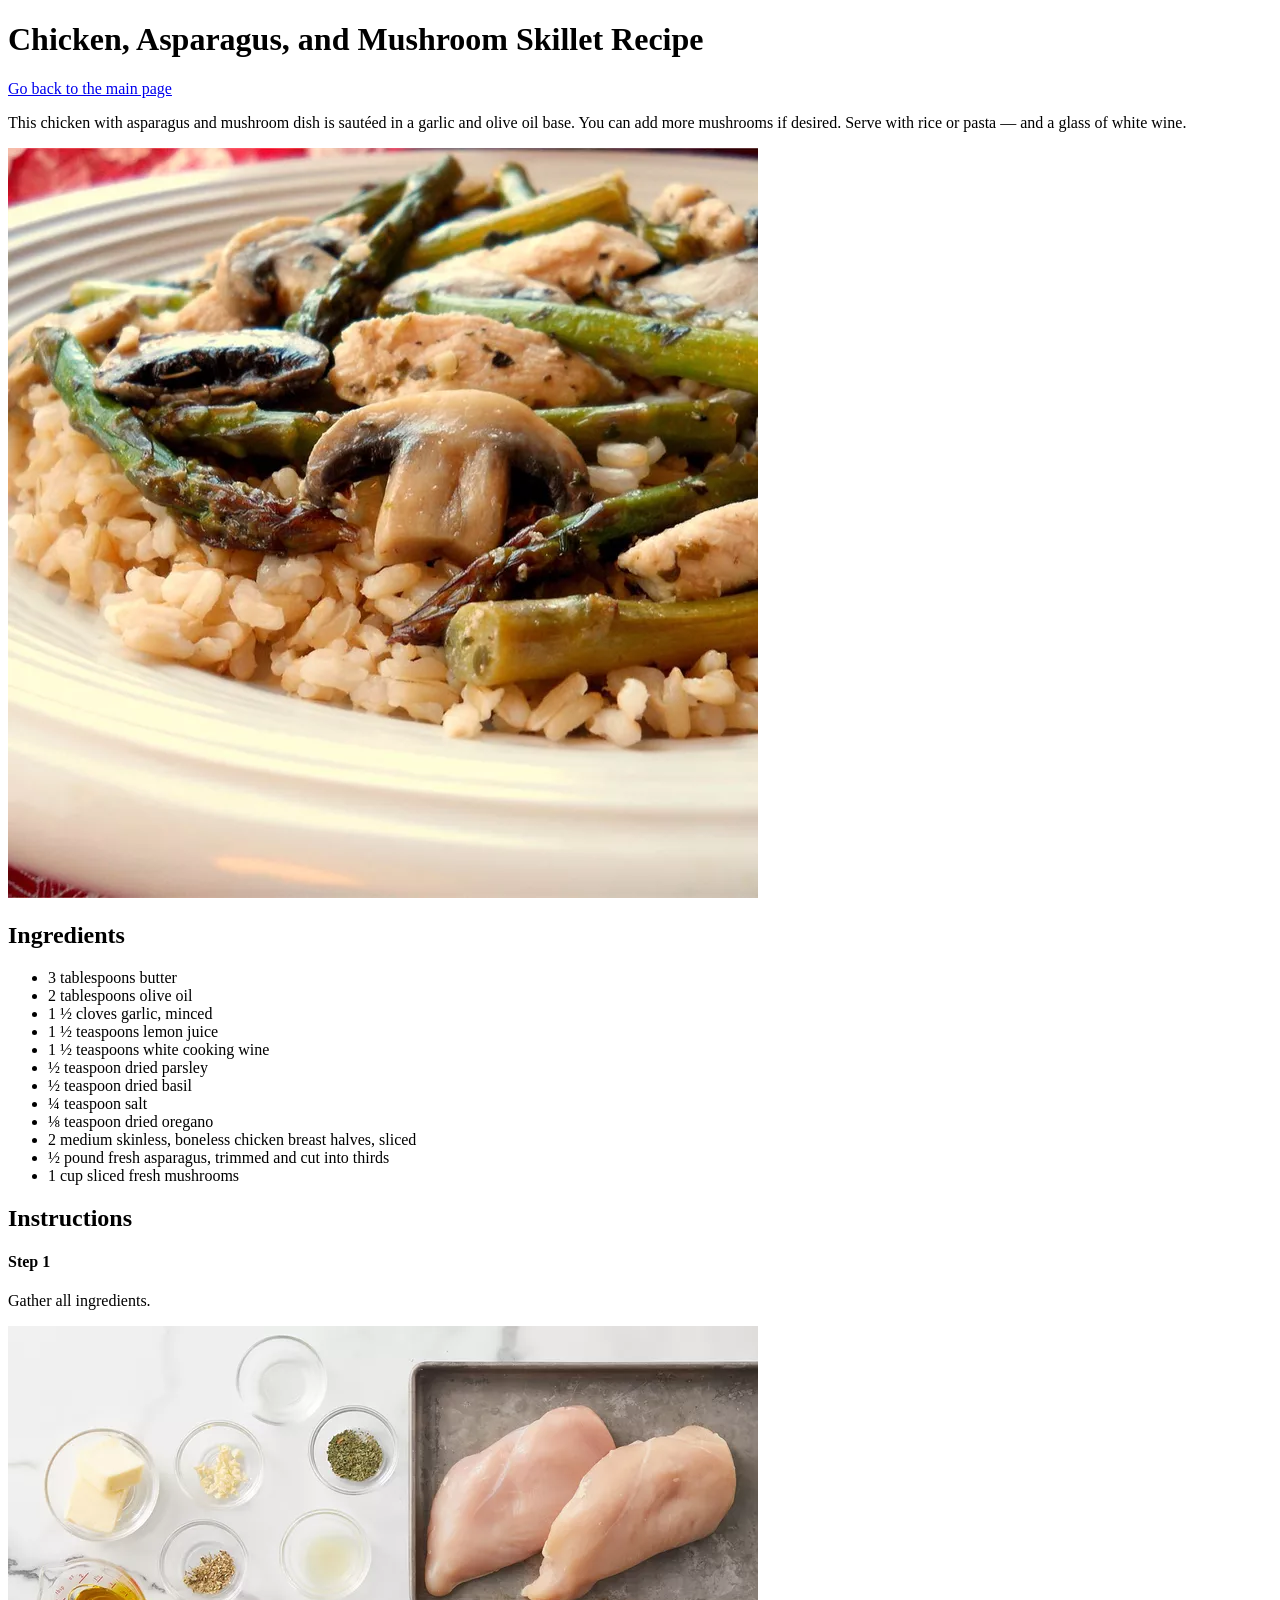
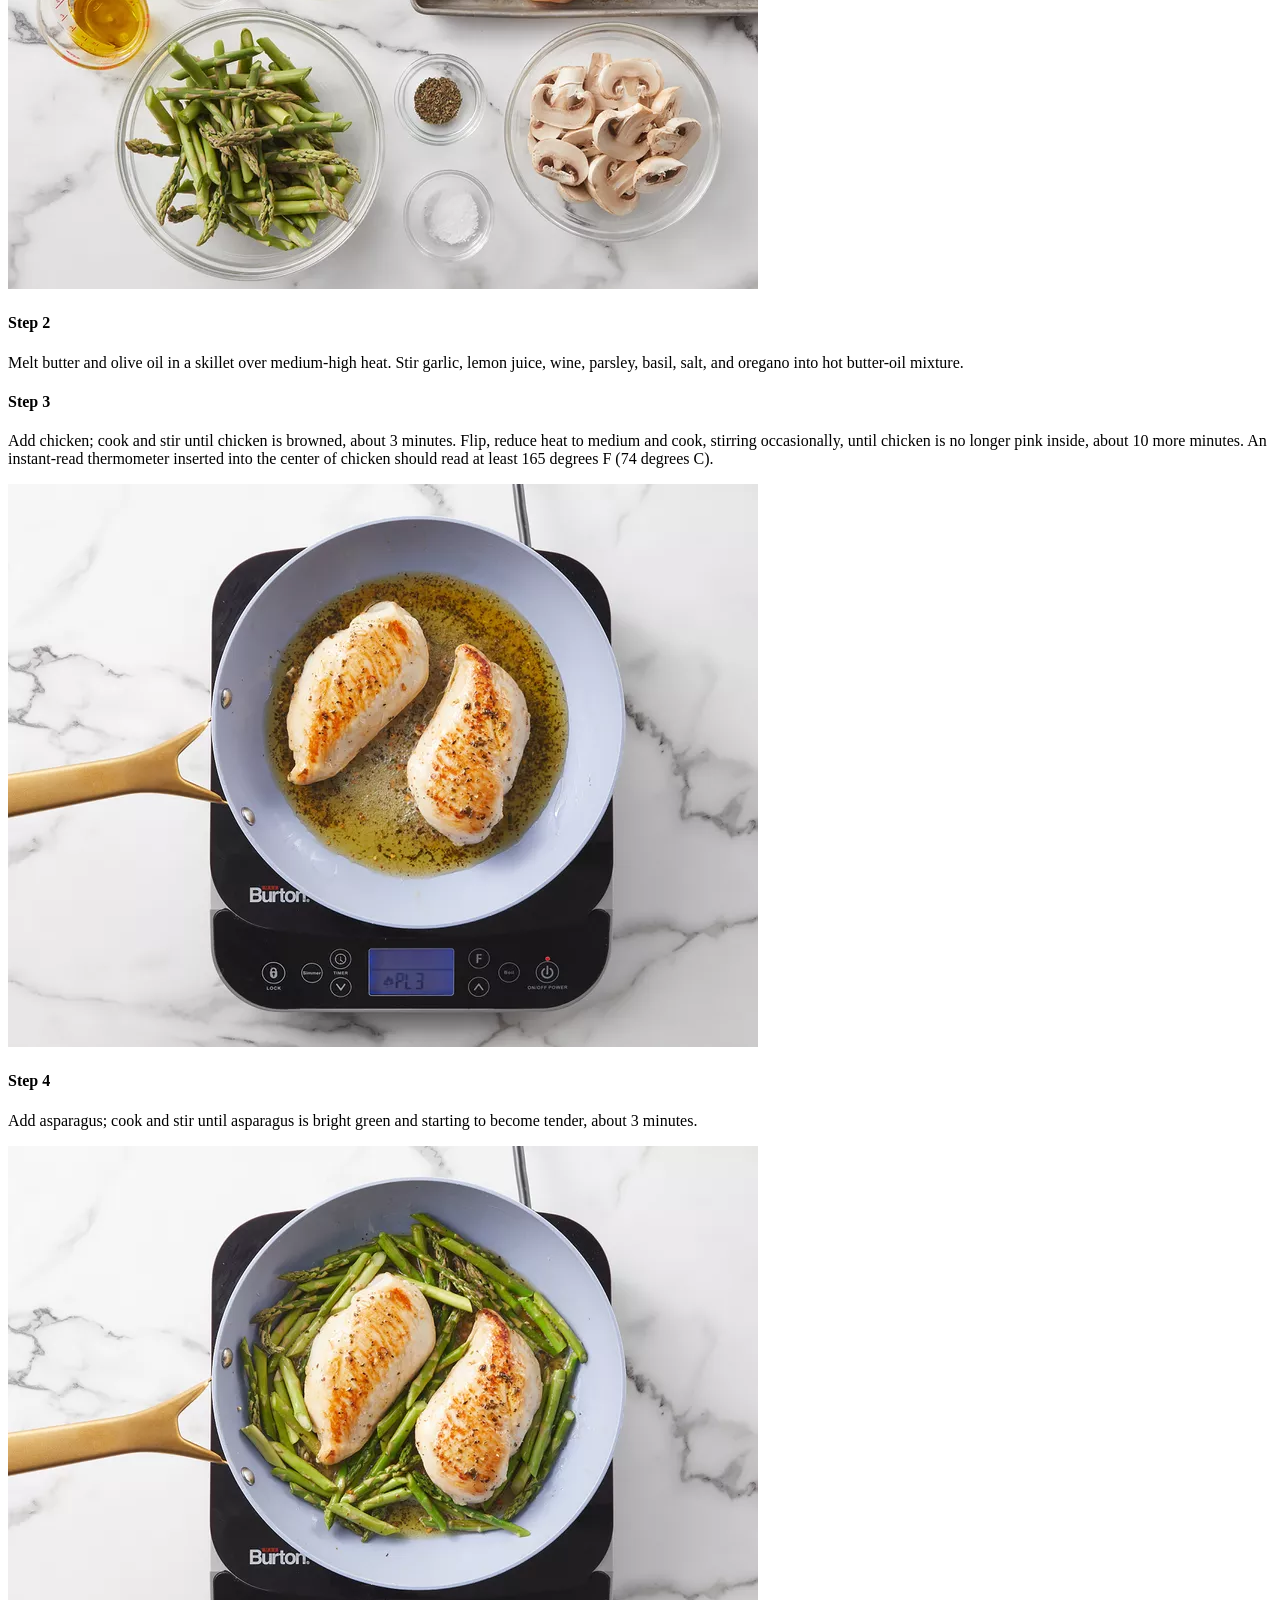
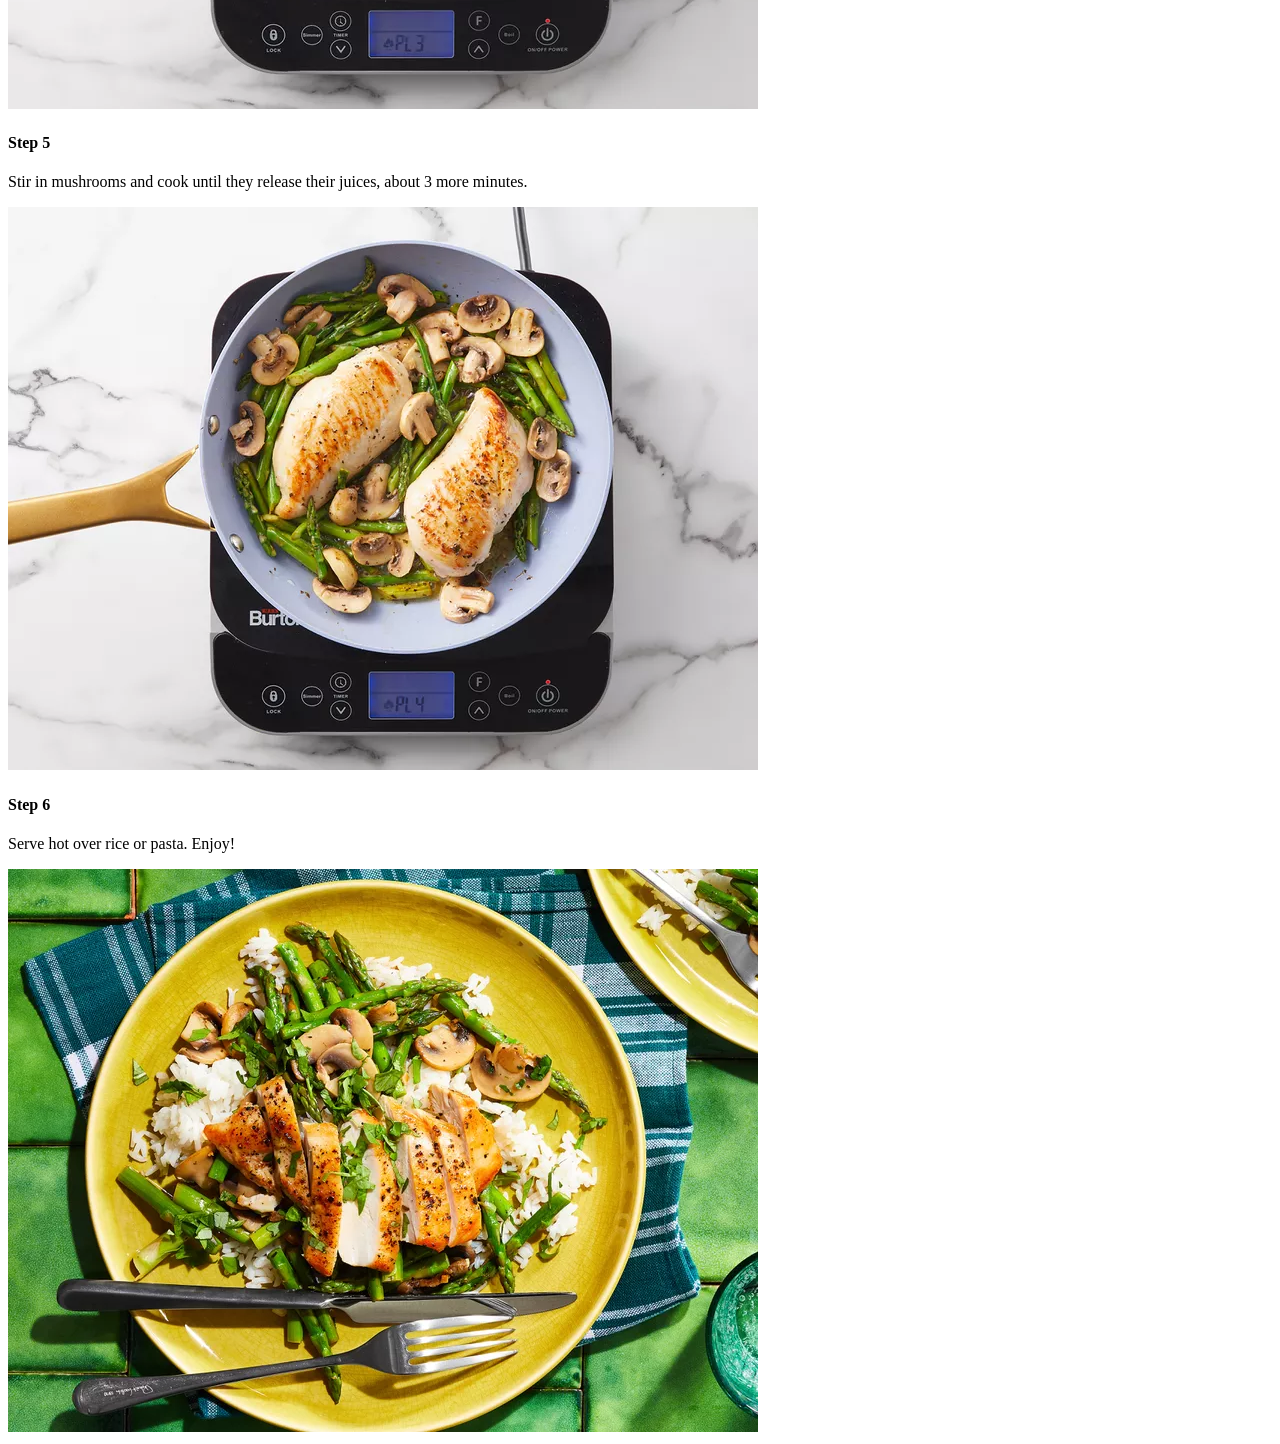
==== recipes/Chicken,Asparagus,and-Mushroom-Skillet.html @ ec99d66d "odin recipe html only" ====
<!DOCTYPE html>
<html lang="en">
<head>
    <meta charset="UTF-8">
    <meta name="viewport" content="width=device-width, initial-scale=1.0">
    <title>Chicken, Asparagus, and Mushroom Skillet Recipe</title>
</head>
<body>
    <h1>Chicken, Asparagus, and Mushroom Skillet Recipe</h1>
    <a href="/index.html">Go back to the main page</a>
    <p>This chicken with asparagus and mushroom dish is sautéed in a garlic and olive oil base. You can add more mushrooms if desired. Serve with rice or pasta — and a glass of white wine.</p>
    <img src="/images/Chicken-Asparagus-and-Mushroom-Skillet-by-CookinBug-1eb445a81ff845b3a55c9c39524a2c25.webp" alt="Chicken, Asparagus, and Mushroom Skillet">
    <h2>Ingredients</h2>
    <ul>
        <li>3 tablespoons butter</li>
        <li>2 tablespoons olive oil</li>
        <li>1 ½ cloves garlic, minced</li>
        <li>1 ½ teaspoons lemon juice</li>
        <li>1 ½ teaspoons white cooking wine</li>
        <li>½ teaspoon dried parsley</li>
        <li>½ teaspoon dried basil</li>
        <li>¼ teaspoon salt</li>
        <li>⅛ teaspoon dried oregano</li>
        <li>2 medium skinless, boneless chicken breast halves, sliced</li>
        <li>½ pound fresh asparagus, trimmed and cut into thirds</li>
        <li>1 cup sliced fresh mushrooms</li>
    </ul>
    <h2>Instructions</h2>
    <h4>Step 1</h4>
    <p>Gather all ingredients.</p>
    <img src="/images/chiken-Asparagus/213654-Chicken-Asparagus-and-Mushroom-Skillet-DDMFS-Shot1-13134-9d9a6b6dab7e40f8b7508f0cf3c3737d.webp" alt="Chicken, Asparagus, and Mushroom Skillet">
    <h4>Step 2</h4>
    <p>Melt butter and olive oil in a skillet over medium-high heat. Stir garlic, lemon juice, wine, parsley, basil, salt, and oregano into hot butter-oil mixture.</p>
    <h4>Step 3</h4>
    <p>Add chicken; cook and stir until chicken is browned, about 3 minutes. Flip, reduce heat to medium and cook, stirring occasionally, until chicken is no longer pink inside, about 10 more minutes. An instant-read thermometer inserted into the center of chicken should read at least 165 degrees F (74 degrees C). </p>
    <img src="/images/chiken-Asparagus/213654-Chicken-Asparagus-and-Mushroom-Skillet-DDMFS-Shot3_13146-15e042b636844e1096cc90dd2310b6d4.webp" alt="Chicken, Asparagus, and Mushroom Skillet 2">
    <h4>Step 4</h4>
    <p>Add asparagus; cook and stir until asparagus is bright green and starting to become tender, about 3 minutes.</p>
    <img src="/images/chiken-Asparagus/213654-Chicken-Asparagus-and-Mushroom-Skillet-DDMFS-Shot4_13149-2df8abb99e174e8fb4915b4de01c186d.webp" alt="Chicken, Asparagus, and Mushroom Skillet 3">
    <h4>Step 5</h4>
    <p>Stir in mushrooms and cook until they release their juices, about 3 more minutes. </p>
    <img src="/images/chiken-Asparagus/213654-Chicken-Asparagus-and-Mushroom-Skillet-DDMFS-Shot5_13155-74bd84d7f2294b3f8e8371261d340655.webp" alt="Chicken, Asparagus, and Mushroom Skillet 4">
    <h4>Step 6</h4>
    <p>Serve hot over rice or pasta. Enjoy!</p>
    <img src="/images/chiken-Asparagus/213654-chicken-asparagus-mushroom-skillet_BG-ALR0522_Skillet_7579-5480d7e789f24464a3e57643bf777817.webp" alt="Chicken, Asparagus, and Mushroom Skillet 5">
</body>
</html>
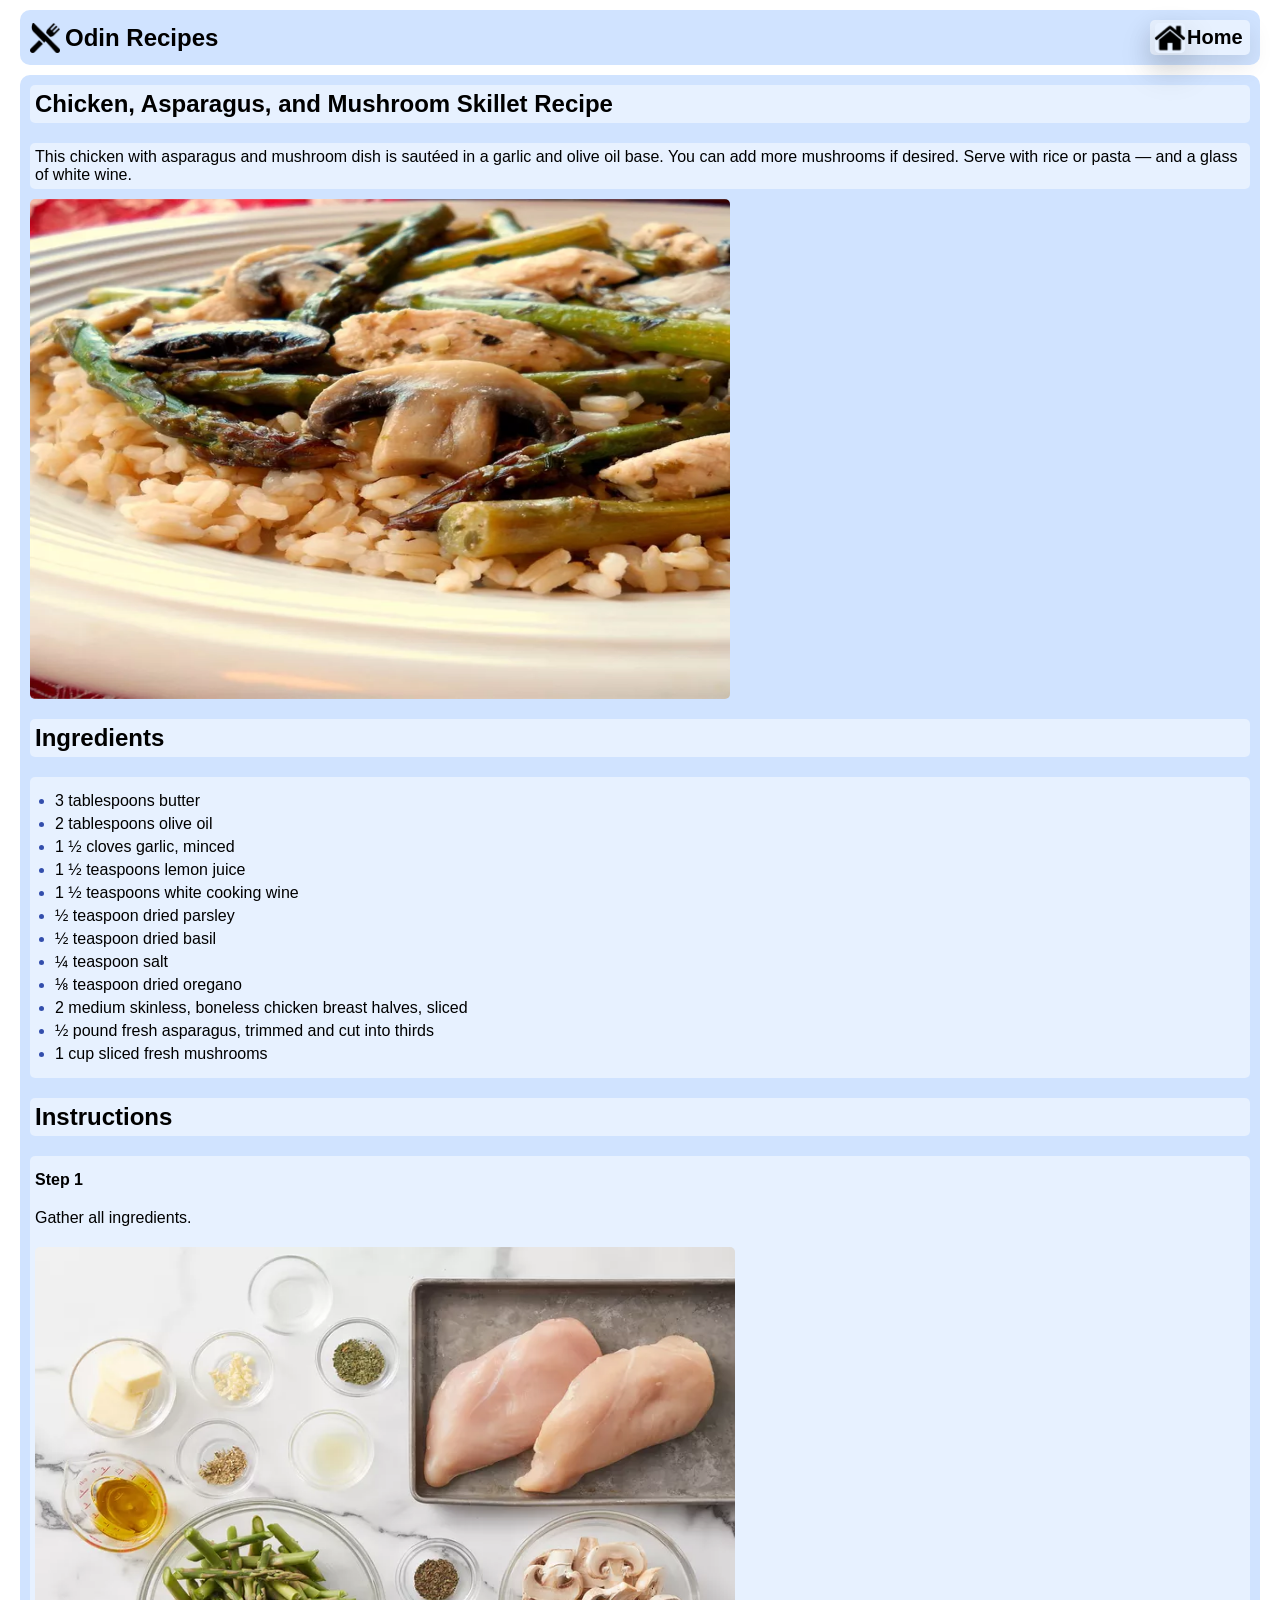
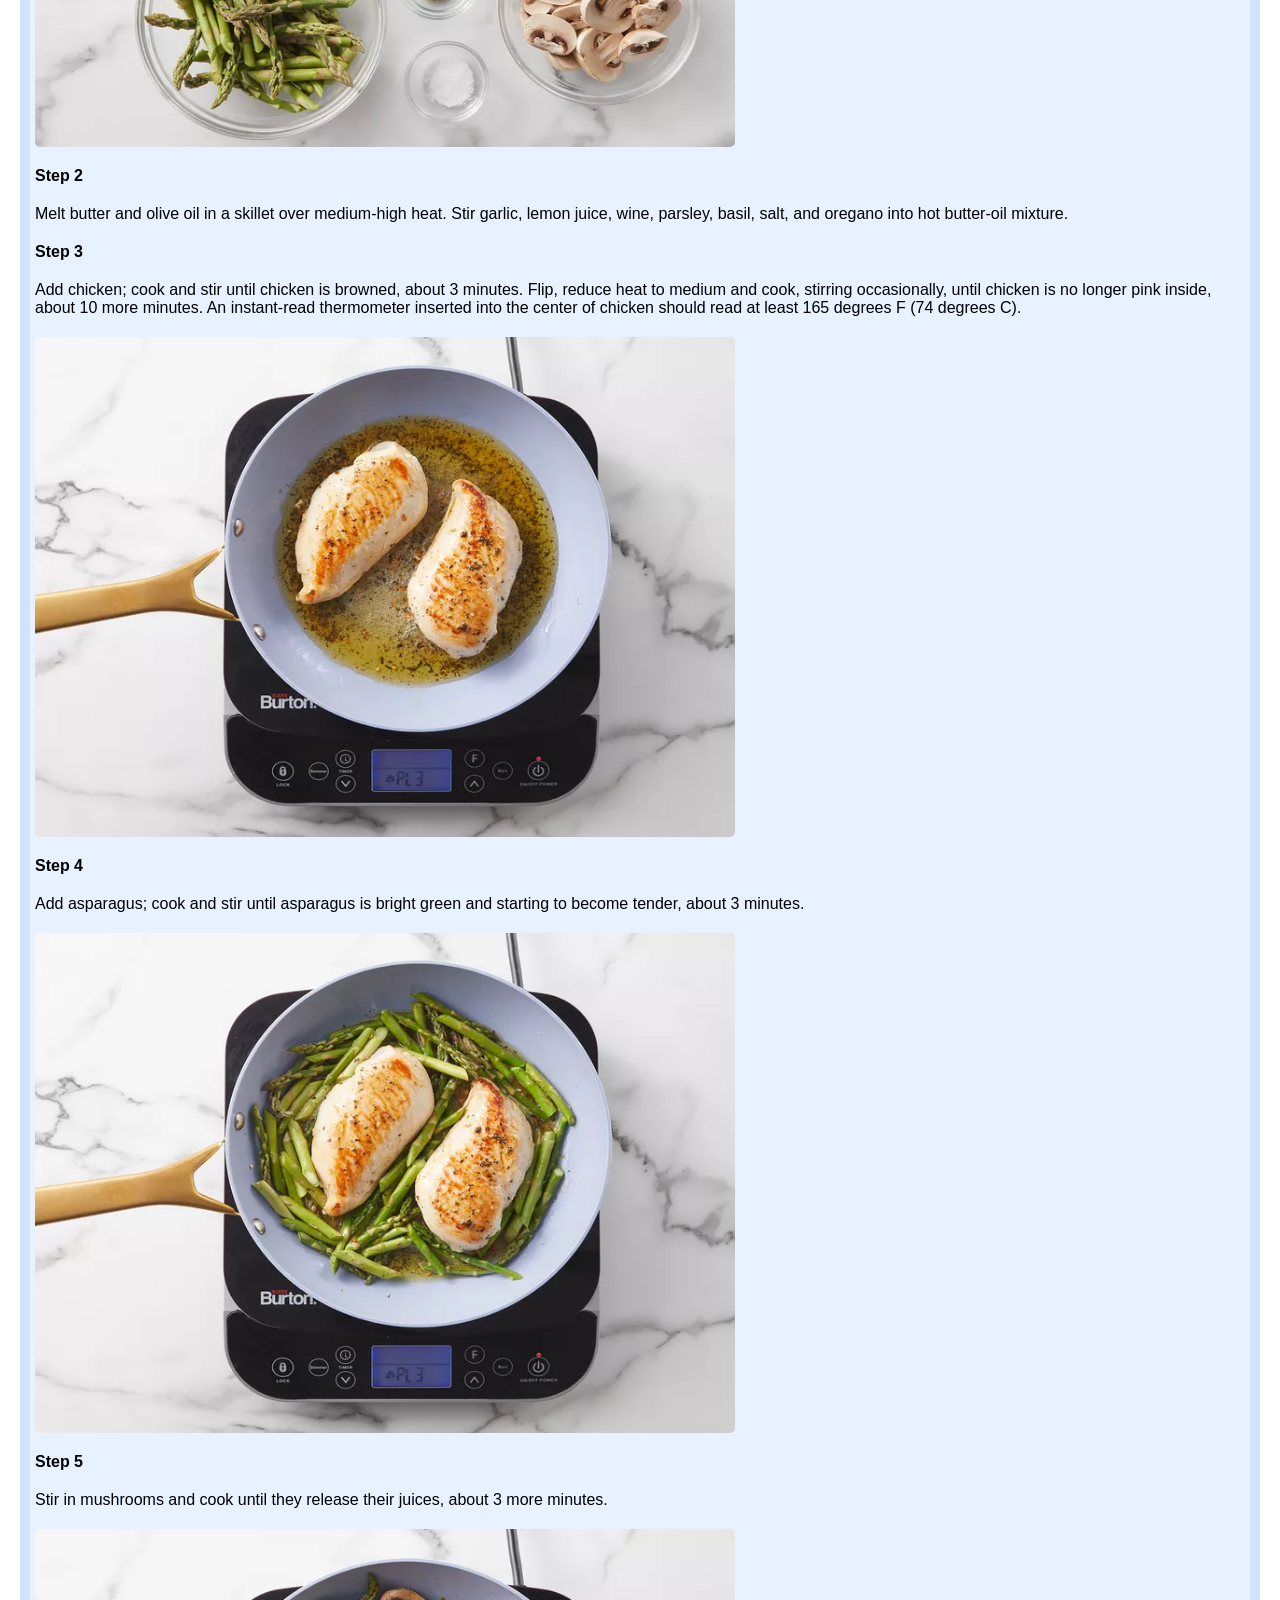
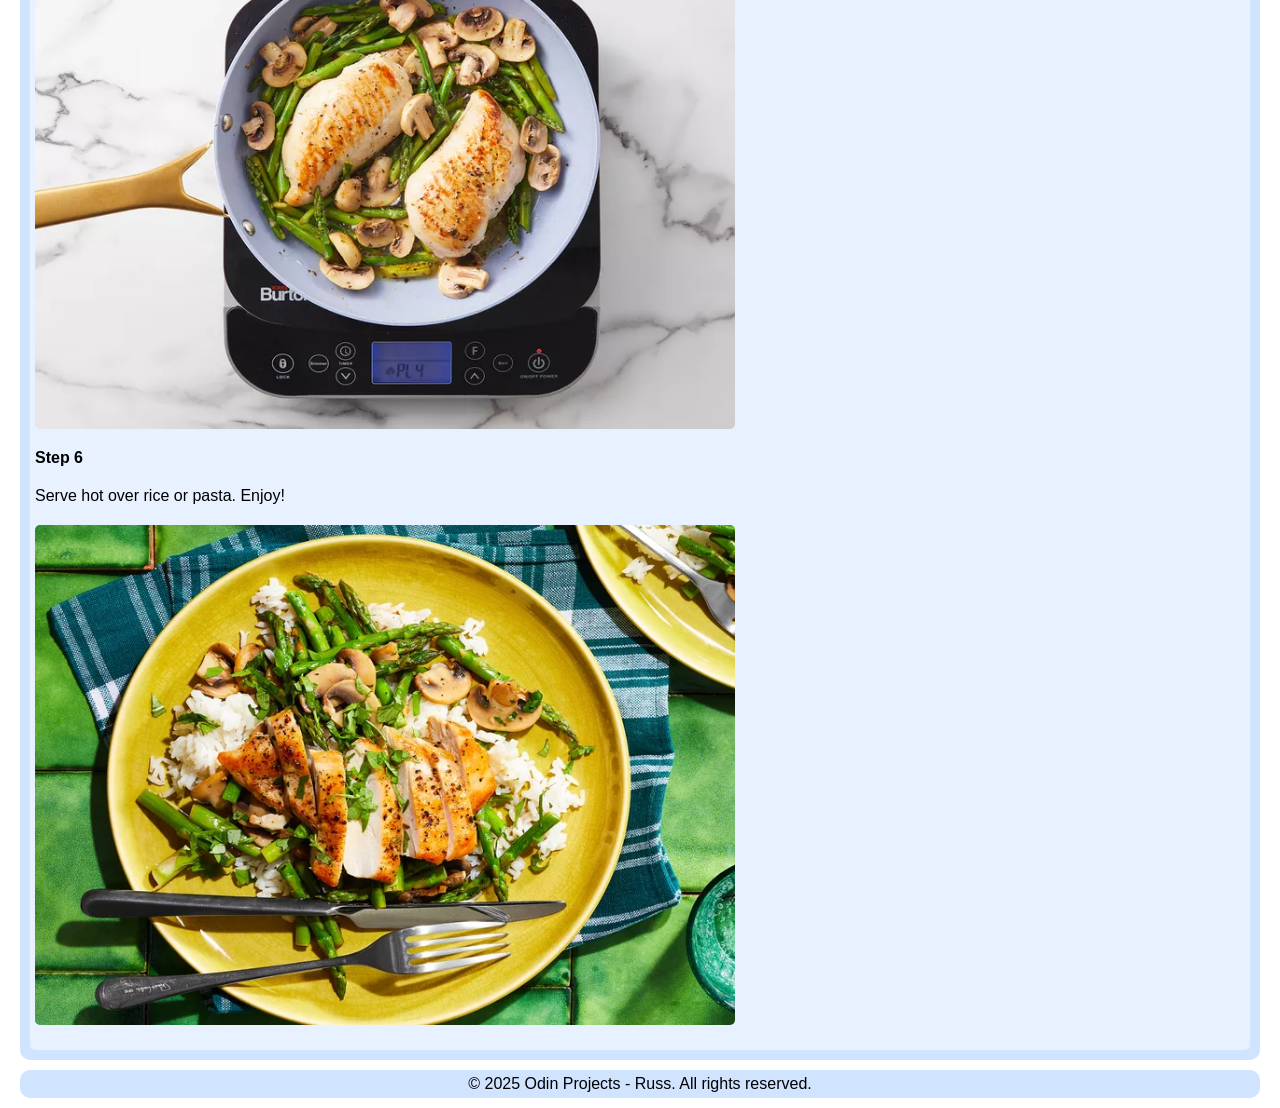
==== commit ee3ca28b: "put css to all sub pages" ====
--- a/recipes/Chicken,Asparagus,and-Mushroom-Skillet.html
+++ b/recipes/Chicken,Asparagus,and-Mushroom-Skillet.html
@@ -3,45 +3,56 @@
 <head>
     <meta charset="UTF-8">
     <meta name="viewport" content="width=device-width, initial-scale=1.0">
+    <link rel="stylesheet" href="/css/style.css">
     <title>Chicken, Asparagus, and Mushroom Skillet Recipe</title>
 </head>
 <body>
-    <h1>Chicken, Asparagus, and Mushroom Skillet Recipe</h1>
-    <a href="/index.html">Go back to the main page</a>
-    <p>This chicken with asparagus and mushroom dish is sautéed in a garlic and olive oil base. You can add more mushrooms if desired. Serve with rice or pasta — and a glass of white wine.</p>
-    <img src="/images/Chicken-Asparagus-and-Mushroom-Skillet-by-CookinBug-1eb445a81ff845b3a55c9c39524a2c25.webp" alt="Chicken, Asparagus, and Mushroom Skillet">
-    <h2>Ingredients</h2>
-    <ul>
-        <li>3 tablespoons butter</li>
-        <li>2 tablespoons olive oil</li>
-        <li>1 ½ cloves garlic, minced</li>
-        <li>1 ½ teaspoons lemon juice</li>
-        <li>1 ½ teaspoons white cooking wine</li>
-        <li>½ teaspoon dried parsley</li>
-        <li>½ teaspoon dried basil</li>
-        <li>¼ teaspoon salt</li>
-        <li>⅛ teaspoon dried oregano</li>
-        <li>2 medium skinless, boneless chicken breast halves, sliced</li>
-        <li>½ pound fresh asparagus, trimmed and cut into thirds</li>
-        <li>1 cup sliced fresh mushrooms</li>
+    <div class="homepage-tittle-container">
+        <img src="/images/restaurant.png" alt="restaurant-logo" class="homepage-logo"><h1 class="homepage-title">Odin Recipes</h1>
+        <a href="/index.html" class="homepage-link"><img src="/images/home.png" alt="home-icon" class="home-icon">Home</a>
+    </div>
+    <div class="container-recipe">
+    <h2 class="header-recipe">Chicken, Asparagus, and Mushroom Skillet Recipe</h2>
+    <p class="header-description">This chicken with asparagus and mushroom dish is sautéed in a garlic and olive oil base. You can add more mushrooms if desired. Serve with rice or pasta — and a glass of white wine.</p>
+    <img src="/images/Chicken-Asparagus-and-Mushroom-Skillet-by-CookinBug-1eb445a81ff845b3a55c9c39524a2c25.webp" alt="Chicken, Asparagus, and Mushroom Skillet" class="recipe-image">
+    <h2 class="header-recipe">Ingredients</h2>
+    <ul class="ingredients-list">
+        <li class="ingredients-item">3 tablespoons butter</li>
+        <li class="ingredients-item">2 tablespoons olive oil</li>
+        <li class="ingredients-item">1 ½ cloves garlic, minced</li>
+        <li class="ingredients-item">1 ½ teaspoons lemon juice</li>
+        <li class="ingredients-item">1 ½ teaspoons white cooking wine</li>
+        <li class="ingredients-item">½ teaspoon dried parsley</li>
+        <li class="ingredients-item">½ teaspoon dried basil</li>
+        <li class="ingredients-item">¼ teaspoon salt</li>
+        <li class="ingredients-item">⅛ teaspoon dried oregano</li>
+        <li class="ingredients-item">2 medium skinless, boneless chicken breast halves, sliced</li>
+        <li class="ingredients-item">½ pound fresh asparagus, trimmed and cut into thirds</li>
+        <li class="ingredients-item">1 cup sliced fresh mushrooms</li>
     </ul>
-    <h2>Instructions</h2>
-    <h4>Step 1</h4>
-    <p>Gather all ingredients.</p>
-    <img src="/images/chiken-Asparagus/213654-Chicken-Asparagus-and-Mushroom-Skillet-DDMFS-Shot1-13134-9d9a6b6dab7e40f8b7508f0cf3c3737d.webp" alt="Chicken, Asparagus, and Mushroom Skillet">
-    <h4>Step 2</h4>
-    <p>Melt butter and olive oil in a skillet over medium-high heat. Stir garlic, lemon juice, wine, parsley, basil, salt, and oregano into hot butter-oil mixture.</p>
-    <h4>Step 3</h4>
-    <p>Add chicken; cook and stir until chicken is browned, about 3 minutes. Flip, reduce heat to medium and cook, stirring occasionally, until chicken is no longer pink inside, about 10 more minutes. An instant-read thermometer inserted into the center of chicken should read at least 165 degrees F (74 degrees C). </p>
-    <img src="/images/chiken-Asparagus/213654-Chicken-Asparagus-and-Mushroom-Skillet-DDMFS-Shot3_13146-15e042b636844e1096cc90dd2310b6d4.webp" alt="Chicken, Asparagus, and Mushroom Skillet 2">
-    <h4>Step 4</h4>
-    <p>Add asparagus; cook and stir until asparagus is bright green and starting to become tender, about 3 minutes.</p>
-    <img src="/images/chiken-Asparagus/213654-Chicken-Asparagus-and-Mushroom-Skillet-DDMFS-Shot4_13149-2df8abb99e174e8fb4915b4de01c186d.webp" alt="Chicken, Asparagus, and Mushroom Skillet 3">
-    <h4>Step 5</h4>
-    <p>Stir in mushrooms and cook until they release their juices, about 3 more minutes. </p>
-    <img src="/images/chiken-Asparagus/213654-Chicken-Asparagus-and-Mushroom-Skillet-DDMFS-Shot5_13155-74bd84d7f2294b3f8e8371261d340655.webp" alt="Chicken, Asparagus, and Mushroom Skillet 4">
-    <h4>Step 6</h4>
-    <p>Serve hot over rice or pasta. Enjoy!</p>
-    <img src="/images/chiken-Asparagus/213654-chicken-asparagus-mushroom-skillet_BG-ALR0522_Skillet_7579-5480d7e789f24464a3e57643bf777817.webp" alt="Chicken, Asparagus, and Mushroom Skillet 5">
+    <h2 class="header-recipe">Instructions</h2>
+    <div class="container-steps">
+        <h4 class="steps">Step 1</h4>
+        <p class="steps-description">Gather all ingredients.</p>
+        <img src="/images/chiken-Asparagus/213654-Chicken-Asparagus-and-Mushroom-Skillet-DDMFS-Shot1-13134-9d9a6b6dab7e40f8b7508f0cf3c3737d.webp" alt="Chicken, Asparagus, and Mushroom Skillet" class="recipe-image">
+        <h4 class="steps">Step 2</h4>
+        <p class="steps-description">Melt butter and olive oil in a skillet over medium-high heat. Stir garlic, lemon juice, wine, parsley, basil, salt, and oregano into hot butter-oil mixture.</p>
+        <h4 class="steps">Step 3</h4>
+        <p class="steps-description">Add chicken; cook and stir until chicken is browned, about 3 minutes. Flip, reduce heat to medium and cook, stirring occasionally, until chicken is no longer pink inside, about 10 more minutes. An instant-read thermometer inserted into the center of chicken should read at least 165 degrees F (74 degrees C).</p>
+        <img src="/images/chiken-Asparagus/213654-Chicken-Asparagus-and-Mushroom-Skillet-DDMFS-Shot3_13146-15e042b636844e1096cc90dd2310b6d4.webp" alt="Chicken, Asparagus, and Mushroom Skillet 2" class="recipe-image">
+        <h4 class="steps">Step 4</h4>
+        <p class="steps-description">Add asparagus; cook and stir until asparagus is bright green and starting to become tender, about 3 minutes.</p>
+        <img src="/images/chiken-Asparagus/213654-Chicken-Asparagus-and-Mushroom-Skillet-DDMFS-Shot4_13149-2df8abb99e174e8fb4915b4de01c186d.webp" alt="Chicken, Asparagus, and Mushroom Skillet 3" class="recipe-image">
+        <h4 class="steps">Step 5</h4>
+        <p class="steps-description">Stir in mushrooms and cook until they release their juices, about 3 more minutes.</p>
+        <img src="/images/chiken-Asparagus/213654-Chicken-Asparagus-and-Mushroom-Skillet-DDMFS-Shot5_13155-74bd84d7f2294b3f8e8371261d340655.webp" alt="Chicken, Asparagus, and Mushroom Skillet 4" class="recipe-image">
+        <h4 class="steps">Step 6</h4>
+        <p class="steps-description">Serve hot over rice or pasta. Enjoy!</p>
+        <img src="/images/chiken-Asparagus/213654-chicken-asparagus-mushroom-skillet_BG-ALR0522_Skillet_7579-5480d7e789f24464a3e57643bf777817.webp" alt="Chicken, Asparagus, and Mushroom Skillet 5" class="recipe-image">
+    </div>
+</div>
+    <footer>
+        <p class="footer-text">&copy; 2025 Odin Projects - Russ. All rights reserved.</p>
+    </footer>
 </body>
 </html>
--- a/css/style.css
+++ b/css/style.css
@@ -0,0 +1,182 @@
+/* universal selector */
+
+* {
+    box-sizing: border-box;
+    font-family: Arial, Helvetica, sans-serif;
+    margin: 0;
+    padding: 0;
+    /* border: 2px solid #000000; */
+}
+
+/* header */
+
+.homepage-tittle-container {
+    display: flex;
+    align-items: center;
+    gap: 5px;
+    padding: 10px;
+    margin: 10px 20px;
+    background-color: #D0E3FF;
+    border-radius: 10px;
+}
+
+.homepage-logo {
+    width: 30px;
+    height: auto;
+}
+
+.homepage-title{
+    margin: 0;
+    font-size: 1.5rem;
+}
+
+.home-icon,
+.homepage-link {
+    text-decoration: none;
+    color: #000000;
+    font-size: 1.25rem;
+    background-color: #E7F1FF;
+    font-weight: bold;
+    margin-left: auto;
+    display: flex;
+    align-items: center;
+    width: 100%;
+    max-width: 100px;
+    height: 35px;
+    text-align: center;
+    box-shadow: 0 10px 25px #0000001a;
+    transition: transform 0.3s ease, box-shadow 0.3s ease;
+    border-radius: 5px;
+}
+
+.home-icon,
+.homepage-link:hover {
+    transform: scale(1.02);
+    box-shadow: 0 15px 35px #00000033;
+}
+
+.home-icon {
+    width: 30px;
+    height: auto;
+    margin-left: 5px;
+    margin-right: 2px;
+}
+
+/* main content index */
+
+.recipe-list {
+    padding: 10px;
+    margin: 10px 20px;
+    border-radius: 10px;
+    list-style: none;
+    background-color: #D0E3FF; 
+}
+
+.recipe-list li {
+    display: flex;
+    flex-direction: column;
+    align-items: center;
+    justify-content: center;
+    padding: 7px auto;
+    border-radius: 20px;
+}
+
+.recipe {
+    text-decoration: none;
+    font-size: clamp(1rem, 2vw, 1.25rem);
+    color: #000000;
+    background-color: #E7F1FF;
+    padding: 15px;
+    border-radius: 10px;
+    width: 100%;
+    max-width: 500px;
+    text-align: center;
+    box-shadow: 0 10px 25px #0000001a;
+    transition: transform 0.3s ease, box-shadow 0.3s ease;
+}
+
+.recipe:hover {
+    transform: scale(1.02);
+    box-shadow: 0 15px 35px #00000033;
+}
+
+.image {
+    width: 100%;
+    max-width: 500px;
+    height: auto;
+    max-height: 400px;
+    border-radius: 10px;
+    display: block;
+    margin: 10px auto 30px;
+}
+
+/* footer */
+
+.footer-text {
+    background-color: #D0E3FF;
+    padding: 5px;
+    border-radius: 10px;
+    text-align: center;
+    margin: 10px 20px;
+}
+
+/* main content sub page */
+
+.container-recipe {
+    padding: 10px 10px 10px 10px;
+    margin: 0 20px;
+    background-color: #D0E3FF;
+    border-radius: 10px;
+}
+
+.header-recipe {
+    margin: 0 auto 20px;
+    border-radius: 5px;
+    padding: 5px;
+    background-color: #E7F1FF;
+}
+
+.header-description {
+    margin: 10px auto;
+    font-size: 1rem;
+    padding: 5px;
+    background-color: #E7F1FF;
+    border-radius: 5px;
+}
+
+.recipe-image {
+    width: 100%;
+    max-width: 700px;
+    height: auto;
+    max-height: 500px;
+    border-radius: 5px;
+    display: block;
+    margin: 10px 0 20px 0;
+}
+
+/* unordered list */
+
+.ingredients-list {
+    padding: 10px 20px;
+    border-radius: 5px;
+    background-color: #E7F1FF;
+    margin-bottom: 20px;
+}
+
+.ingredients-item {
+    margin: 5px;
+}
+
+.ingredients-item::marker {
+    color: #334EAC;
+}
+
+.steps, .steps-description {
+    margin: 10px auto 20px;
+}
+
+.container-steps {
+    background-color: #E7F1FF;
+    padding: 5px;
+    border-radius: 5px;
+}
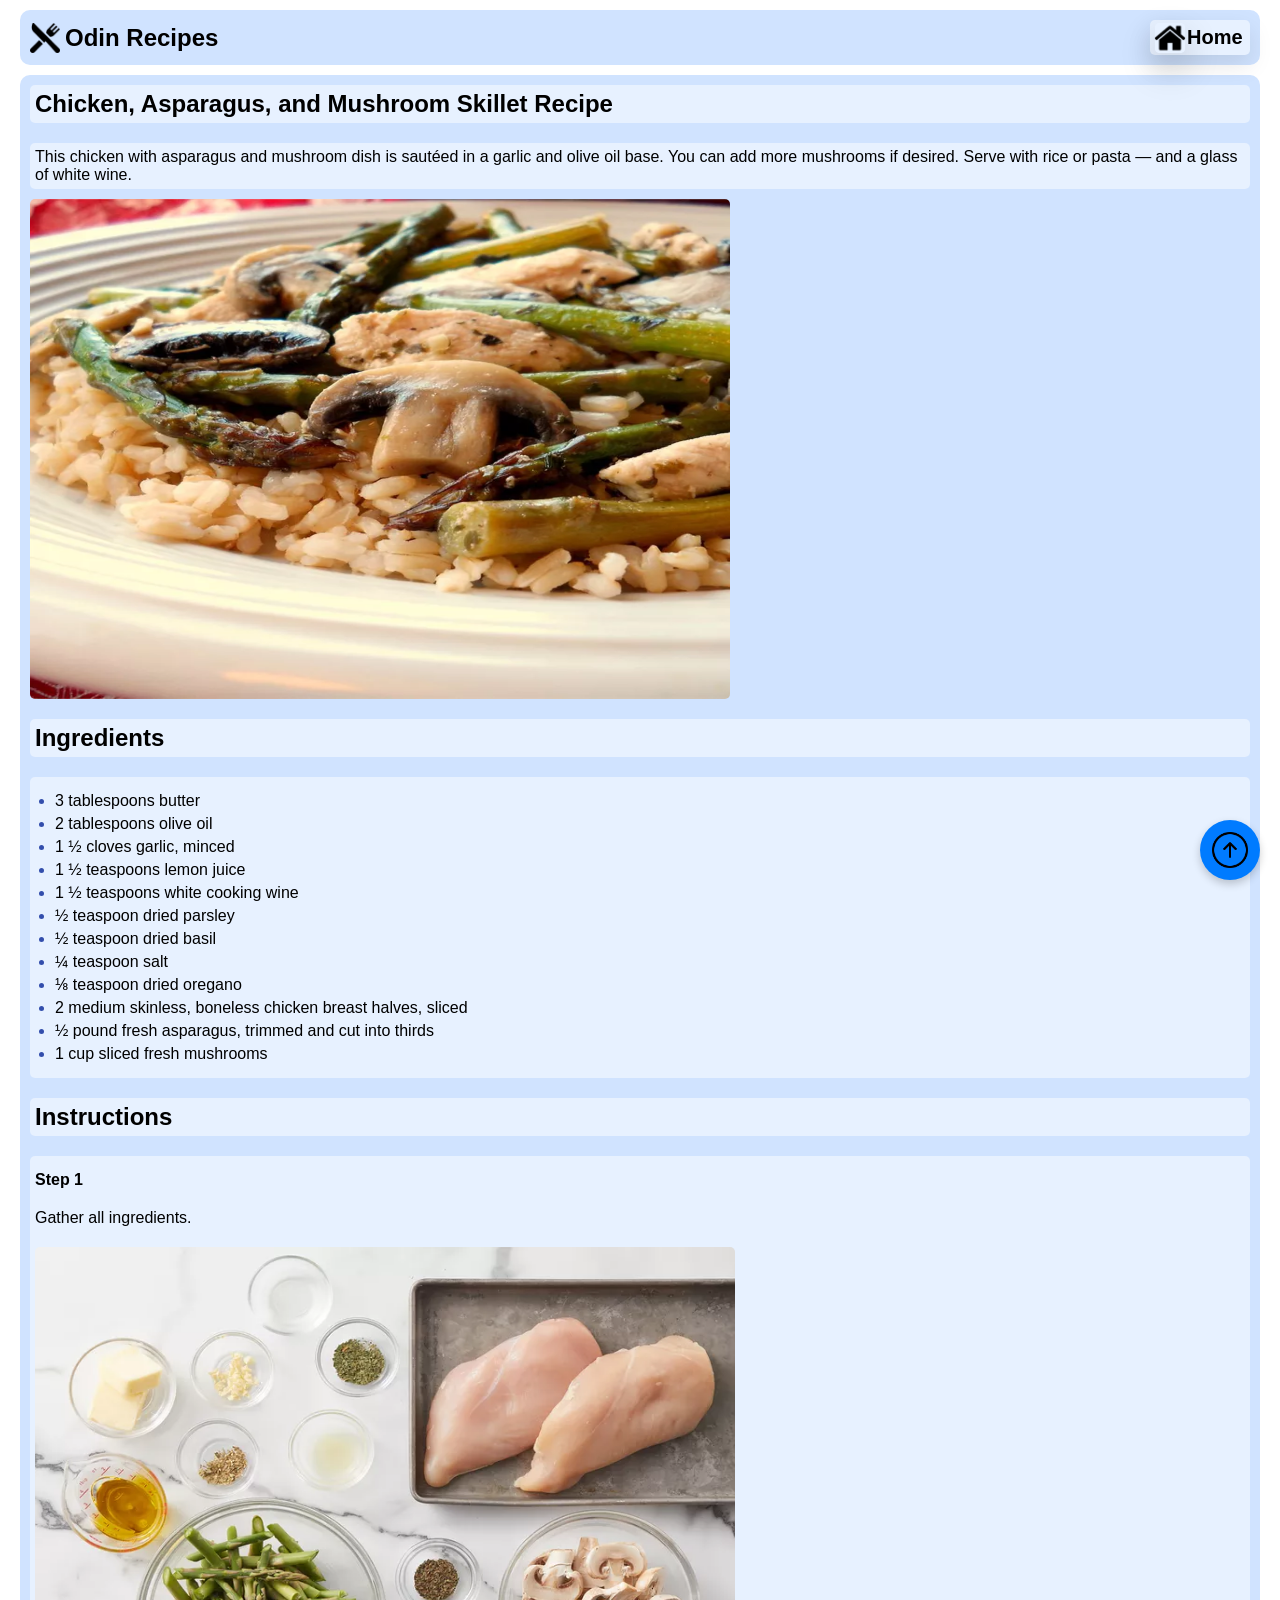
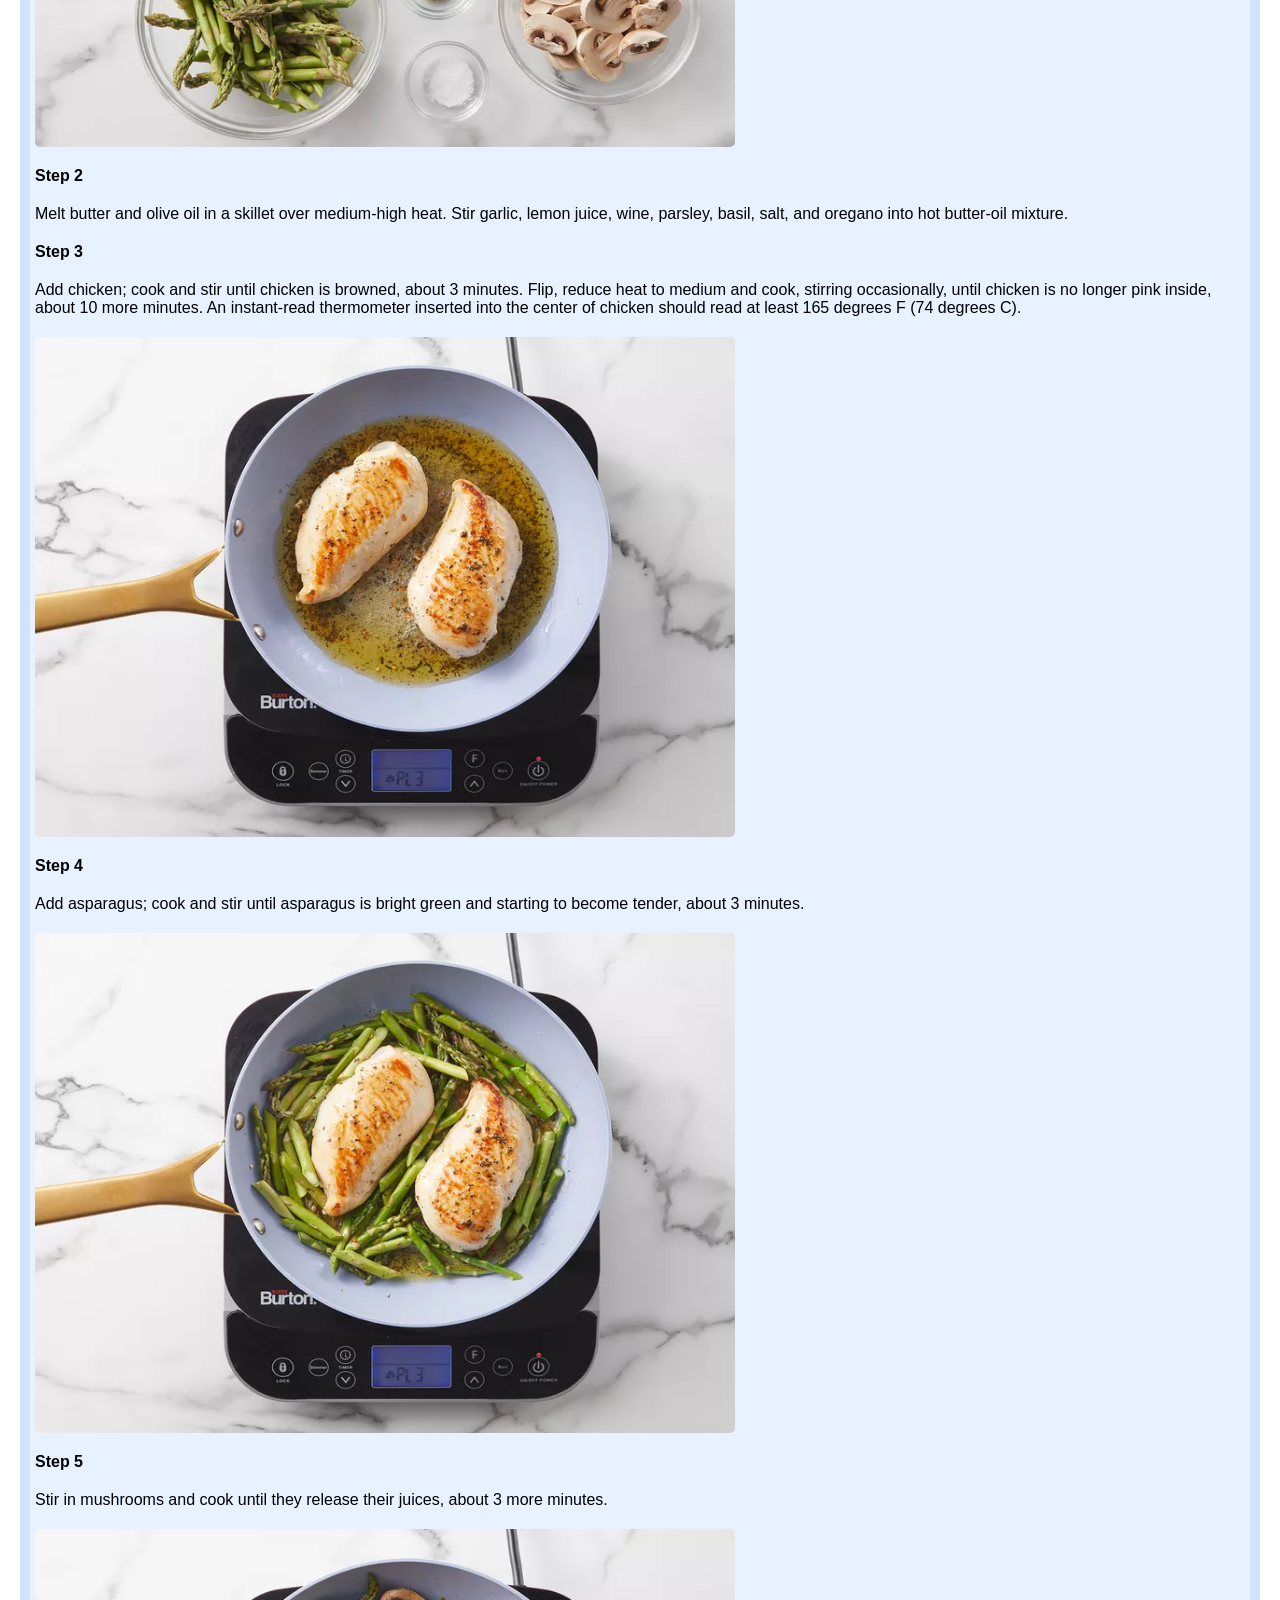
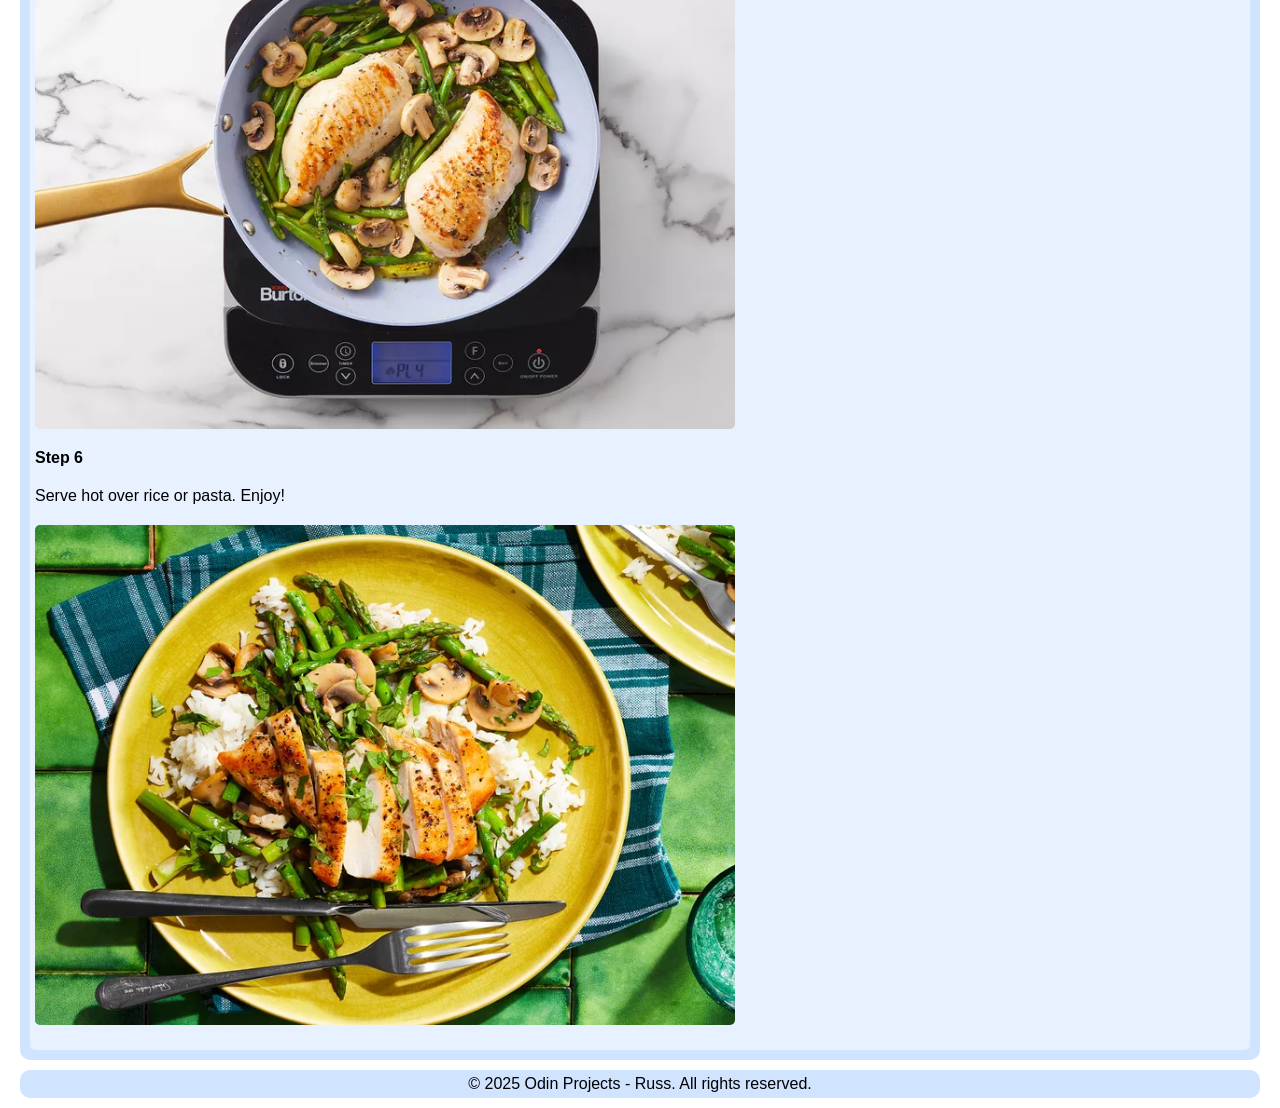
==== commit 4ade7521: "put a floating button" ====
--- a/recipes/Chicken,Asparagus,and-Mushroom-Skillet.html
+++ b/recipes/Chicken,Asparagus,and-Mushroom-Skillet.html
@@ -51,6 +51,7 @@
         <img src="/images/chiken-Asparagus/213654-chicken-asparagus-mushroom-skillet_BG-ALR0522_Skillet_7579-5480d7e789f24464a3e57643bf777817.webp" alt="Chicken, Asparagus, and Mushroom Skillet 5" class="recipe-image">
     </div>
 </div>
+<button class="floating-button"><img src="/images/up-arrow.png" alt=""></button>
     <footer>
         <p class="footer-text">&copy; 2025 Odin Projects - Russ. All rights reserved.</p>
     </footer>
--- a/css/style.css
+++ b/css/style.css
@@ -179,4 +179,35 @@
     background-color: #E7F1FF;
     padding: 5px;
     border-radius: 5px;
+}
+
+/* floating button */
+
+.floating-button {
+    position: fixed;
+    bottom: 20px;
+    right: 20px;
+    width: 60px;
+    height: 60px;
+    background-color: #007bff;
+    border: none;
+    border-radius: 50%;
+    display: flex;
+    justify-content: center;
+    align-items: center;
+    box-shadow: 0 4px 8px rgba(0, 0, 0, 0.2);
+    cursor: pointer;
+    transition: background-color 0.3s, transform 0.3s;
+    overflow: hidden;
+}
+
+.floating-button img {
+    width: 60%;
+    height: 60%;
+    object-fit: contain;
+  }
+
+.floating-button:hover {    
+    transform: scale(1.02);
+    box-shadow: 0 15px 35px #00000033;
 }
